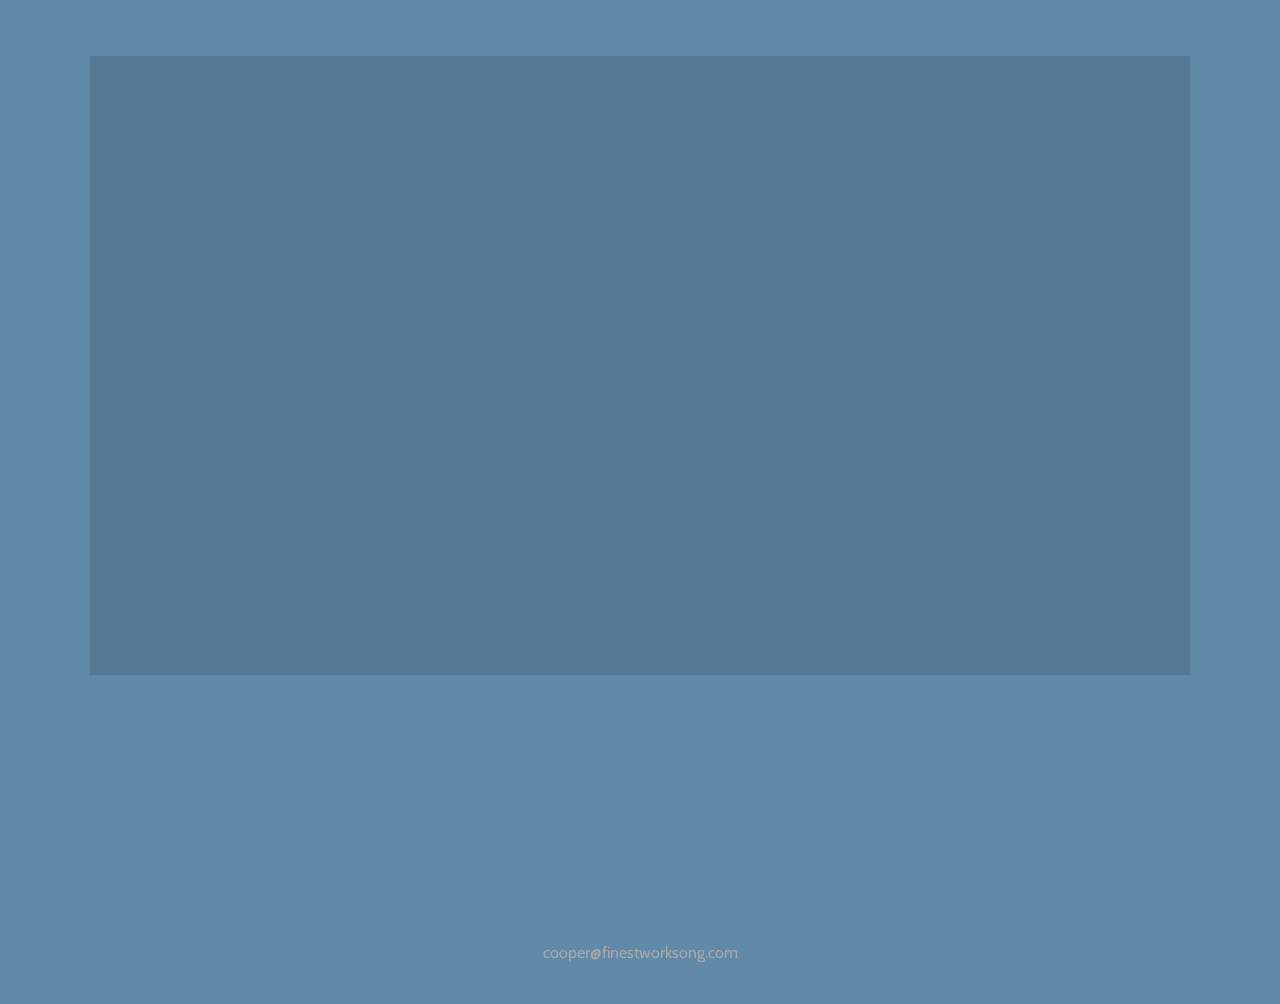
==== better-than-fine-1/index.html @ 6a3cd5b2 "Add files via upload" ====
<!doctype html>
<html lang="en">
<head>
  <meta charset="utf-8">
  <title>(Better Than Fine)</title>
  <meta http-equiv="refresh" content="0; url=/">
  <link rel="canonical" href="https://finestworksong.com/">
  <meta name="robots" content="noindex">
</head>
<body>
  <p>This page moved to <a href="/">the homepage</a>.</p>
</body>
</html>
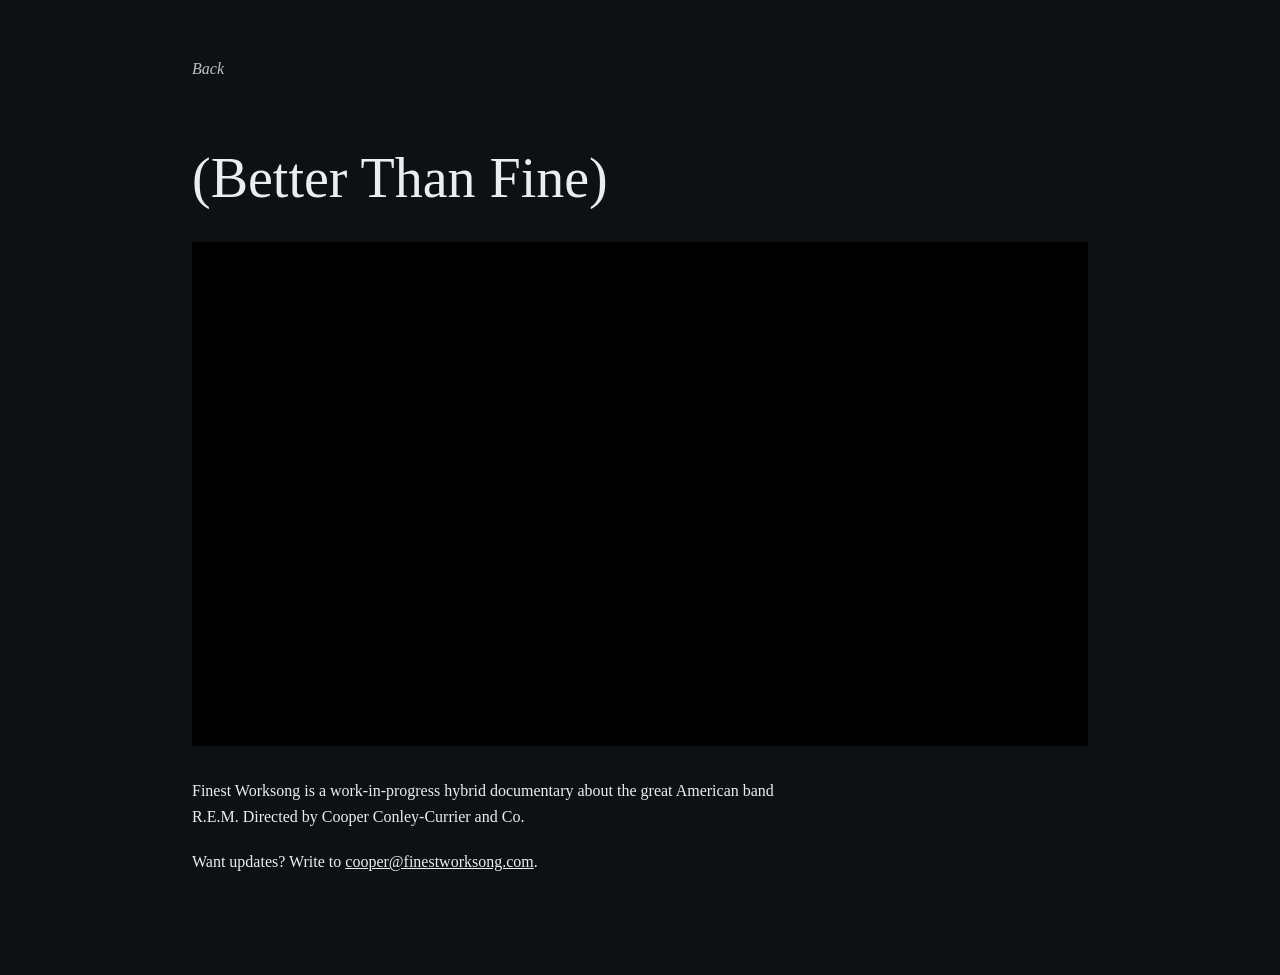
==== commit 1eecfc92: "Add files via upload" ====
--- a/better-than-fine-1/index.html
+++ b/better-than-fine-1/index.html
@@ -2,12 +2,12 @@
 <html lang="en">
 <head>
   <meta charset="utf-8">
-  <title>(Better Than Fine)</title>
-  <meta http-equiv="refresh" content="0; url=/">
-  <link rel="canonical" href="https://finestworksong.com/">
+  <title>(Better Than Fine) | Finest Worksong</title>
+  <meta http-equiv="refresh" content="0; url=/film/">
+  <link rel="canonical" href="https://finestworksong.com/film/">
   <meta name="robots" content="noindex">
 </head>
 <body>
-  <p>This page moved to <a href="/">the homepage</a>.</p>
+  <p>This page moved to <a href="/film/">/film/</a>.</p>
 </body>
 </html>
